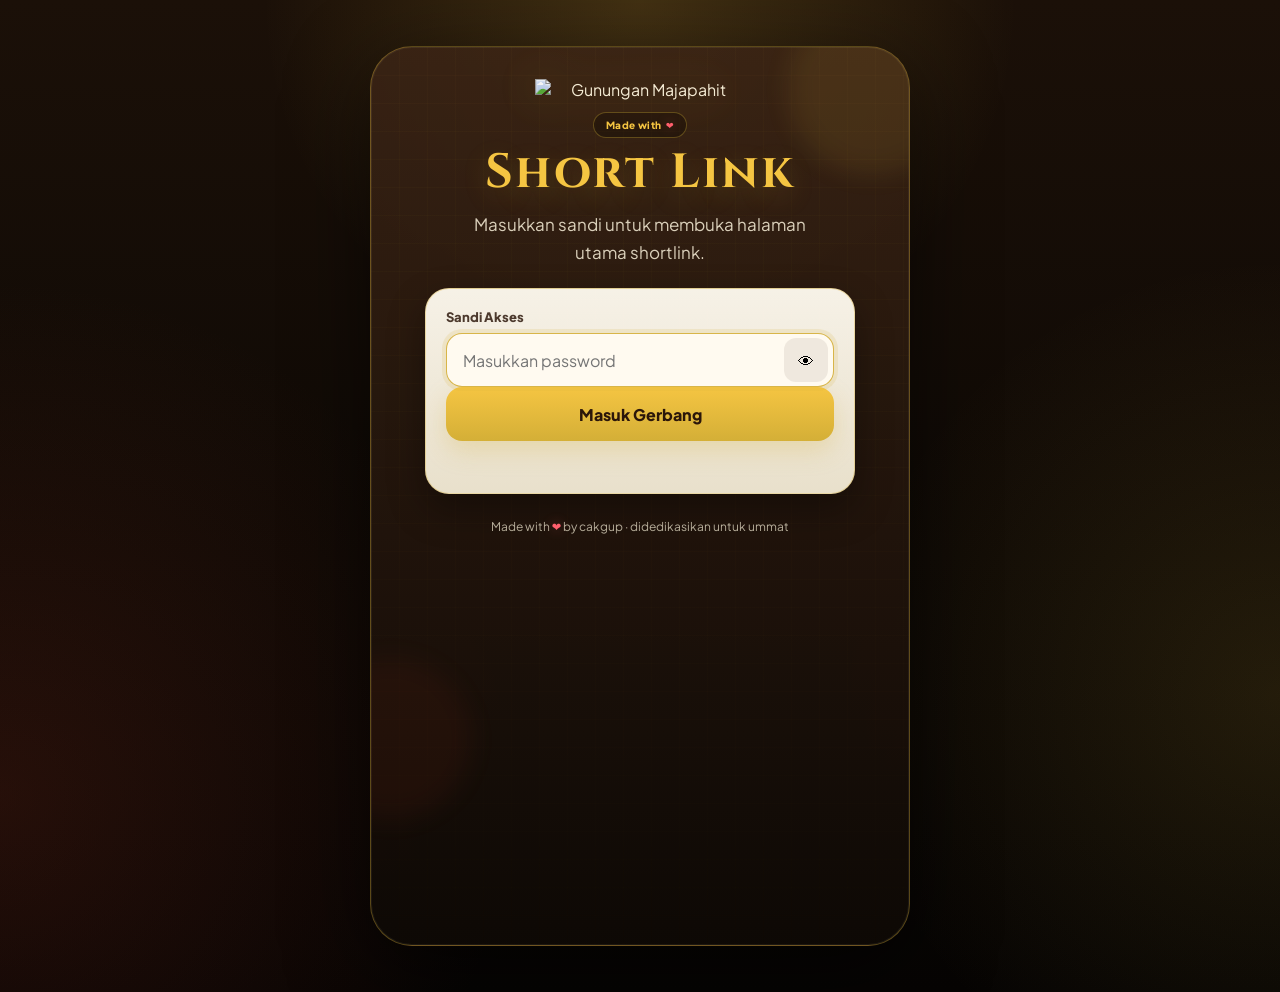
==== index.html @ 76bbe8bc "update" ====
<!doctype html>
<html lang="id">
<head>
  <meta charset="utf-8">
  <meta name="viewport" content="width=device-width, initial-scale=1, viewport-fit=cover">
  <meta name="theme-color" content="#0E0905">
  <meta name="description" content="Cakgup Shortlink - Made With Love">
  <title>Cakgup Shortlink · Short Link</title>
  <link rel="preconnect" href="https://fonts.googleapis.com">
  <link rel="preconnect" href="https://fonts.gstatic.com" crossorigin>
  <link href="https://fonts.googleapis.com/css2?family=Cinzel:wght@600;700;800&family=Plus+Jakarta+Sans:wght@400;500;600;700;800;900&display=swap" rel="stylesheet">
  <link rel="stylesheet" href="assets/css/style.css">
</head>
<body>
  <div id="app" aria-live="polite"></div>
  <script src="assets/js/config.js"></script>
  <script src="assets/js/auth.js"></script>
  <script src="assets/js/app.js"></script>
</body>
</html>
---- assets/css/style.css ----
:root {
  --bg-dark: #0e0905;
  --bg-deeper: #060403;
  --sogan: #3b2415;
  --sogan-soft: #5f3920;
  --gold: #d4af37;
  --gold-bright: #f5c542;
  --cream: #f5edd8;
  --cream-light: #fff7df;
  --brick: #8b2f1c;
  --text-dark: #2b160a;
  --text-muted: rgba(43, 22, 10, 0.72);
  --shadow: 0 24px 80px rgba(0, 0, 0, 0.55);
}

* {
  box-sizing: border-box;
}

html {
  min-height: 100%;
  background: var(--bg-dark);
}

body {
  margin: 0;
  min-height: 100dvh;
  overflow-x: hidden;
  font-family: "Plus Jakarta Sans", system-ui, -apple-system, BlinkMacSystemFont, "Segoe UI", sans-serif;
  color: var(--cream-light);
  background:
    radial-gradient(circle at 50% 0%, rgba(245, 197, 66, 0.18), transparent 32%),
    radial-gradient(circle at 0% 80%, rgba(139, 47, 28, 0.22), transparent 34%),
    radial-gradient(circle at 100% 70%, rgba(212, 175, 55, 0.12), transparent 30%),
    linear-gradient(180deg, #1b1008 0%, #0e0905 56%, #060403 100%);
}

a {
  color: inherit;
}

button,
input,
textarea {
  font: inherit;
}

button {
  -webkit-tap-highlight-color: transparent;
}

.page-shell {
  width: 100%;
  min-height: 100dvh;
  padding: clamp(18px, 4vw, 42px);
  display: flex;
  align-items: center;
  justify-content: center;
}

.mobile-frame {
  width: min(100%, 540px);
  min-height: min(calc(100dvh - 36px), 960px);
  position: relative;
  border: 1px solid rgba(212, 175, 55, 0.38);
  border-radius: clamp(26px, 7vw, 42px);
  padding: clamp(18px, 5vw, 30px);
  background:
    linear-gradient(180deg, rgba(59, 36, 21, 0.88), rgba(14, 9, 5, 0.94));
  box-shadow: var(--shadow), inset 0 0 0 1px rgba(255, 247, 223, 0.06);
  overflow: hidden;
}

.mobile-frame--compact {
  min-height: min(calc(100dvh - 36px), 820px);
}

.mobile-frame::before {
  content: "";
  position: absolute;
  inset: 0;
  background-image:
    linear-gradient(rgba(212, 175, 55, 0.04) 1px, transparent 1px),
    linear-gradient(90deg, rgba(212, 175, 55, 0.04) 1px, transparent 1px);
  background-size: 28px 28px;
  mask-image: linear-gradient(180deg, rgba(0,0,0,.8), rgba(0,0,0,.18));
  pointer-events: none;
}

.pattern-glow {
  position: absolute;
  border-radius: 999px;
  filter: blur(12px);
  opacity: 0.5;
  pointer-events: none;
}

.pattern-glow--one {
  width: 170px;
  height: 170px;
  top: -42px;
  right: -48px;
  background: rgba(245, 197, 66, 0.18);
}

.pattern-glow--two {
  width: 160px;
  height: 160px;
  left: -60px;
  bottom: 14%;
  background: rgba(139, 47, 28, 0.2);
}

.brand-header,
.card,
.toolbar-card,
.list-header,
.link-list,
.footer,
.topbar {
  position: relative;
  z-index: 1;
}

.topbar {
  display: flex;
  align-items: center;
  justify-content: space-between;
  gap: 12px;
  margin-bottom: 12px;
}

.topbar-badge,
.eyebrow,
.category-pill {
  display: inline-flex;
  align-items: center;
  width: fit-content;
  border: 1px solid rgba(212, 175, 55, 0.34);
  border-radius: 999px;
  color: var(--gold-bright);
  background: rgba(14, 9, 5, 0.36);
  letter-spacing: 0.08em;
  text-transform: uppercase;
}

.topbar-badge {
  padding: 8px 12px;
  font-size: 11px;
  font-weight: 800;
}

.link-button {
  border: 0;
  background: transparent;
  color: rgba(255, 247, 223, 0.75);
  font-weight: 700;
  cursor: pointer;
}

.brand-header {
  text-align: center;
  padding-top: 2px;
}

.gunungan {
  width: min(50vw, 210px);
  max-height: 260px;
  object-fit: contain;
  display: block;
  margin: 0 auto 12px;
  opacity: 0.95;
  filter: drop-shadow(0 0 22px rgba(212, 175, 55, 0.38));
}

.eyebrow {
  margin: 0 auto 10px;
  padding: 6px 12px;
  font-size: 10px;
  font-weight: 800;
  gap: 4px;
  letter-spacing: 0.045em;
  text-transform: none;
}

.love-icon {
  display: inline-flex;
  align-items: center;
  justify-content: center;
  color: #ff5f6d;
  font-size: 0.95em;
  filter: drop-shadow(0 0 6px rgba(255, 95, 109, 0.36));
}

.brand-title {
  margin: 0;
  font-family: "Cinzel", Georgia, serif;
  font-size: clamp(30px, 8vw, 48px);
  line-height: 1.04;
  letter-spacing: 0.045em;
  color: var(--gold-bright);
  text-shadow: 0 8px 28px rgba(212, 175, 55, 0.22);
}

.brand-subtitle {
  margin: 12px auto 22px;
  max-width: 360px;
  color: rgba(255, 247, 223, 0.82);
  font-size: clamp(14px, 3.7vw, 17px);
  line-height: 1.65;
}

.card,
.toolbar-card,
.link-card,
.empty-state {
  border: 1px solid rgba(212, 175, 55, 0.38);
  border-radius: 24px;
  background:
    linear-gradient(180deg, rgba(255, 250, 240, 0.96), rgba(245, 237, 216, 0.94));
  color: var(--text-dark);
  box-shadow: 0 16px 36px rgba(0, 0, 0, 0.34);
}

.card,
.toolbar-card {
  padding: 20px;
}

.login-card,
.redirect-card,
.error-card {
  max-width: 430px;
  margin: 0 auto;
}

.label {
  display: block;
  margin: 0 0 8px;
  color: rgba(43, 22, 10, 0.84);
  font-size: 13px;
  font-weight: 800;
}

.input,
.textarea {
  width: 100%;
  border: 1px solid rgba(59, 36, 21, 0.22);
  border-radius: 16px;
  padding: 0 16px;
  color: var(--text-dark);
  background: #fffaf0;
  outline: none;
  transition: border-color .2s ease, box-shadow .2s ease;
}

.input {
  min-height: 54px;
}

.textarea {
  min-height: 96px;
  padding-top: 14px;
  resize: vertical;
}

.input:focus,
.textarea:focus {
  border-color: rgba(212, 175, 55, 0.9);
  box-shadow: 0 0 0 4px rgba(212, 175, 55, 0.16);
}

.password-row {
  position: relative;
}

.password-row .input {
  padding-right: 58px;
}

.icon-button {
  width: 44px;
  height: 44px;
  position: absolute;
  top: 5px;
  right: 6px;
  border: 0;
  border-radius: 12px;
  background: rgba(59, 36, 21, 0.08);
  cursor: pointer;
}

.button,
.mini-button {
  display: inline-flex;
  align-items: center;
  justify-content: center;
  text-decoration: none;
  cursor: pointer;
  -webkit-appearance: none;
}

.button {
  width: 100%;
  min-height: 54px;
  border: 0;
  border-radius: 16px;
  padding: 0 16px;
  font-weight: 900;
  font-size: 16px;
}

.button-primary {
  color: #2b160a;
  background: linear-gradient(180deg, var(--gold-bright), var(--gold));
  box-shadow: 0 10px 24px rgba(212, 175, 55, 0.26);
}

.button-secondary {
  margin-top: 14px;
  color: var(--cream-light);
  background: linear-gradient(180deg, #7a2c1a, #58200f);
  border: 1px solid rgba(245, 197, 66, 0.28);
  box-shadow: 0 10px 22px rgba(88, 32, 15, 0.25);
}

.button-small {
  width: auto;
  min-height: 44px;
  padding: 0 16px;
  font-size: 14px;
}

.mini-button {
  min-height: 40px;
  border: 1px solid rgba(212, 175, 55, 0.38);
  border-radius: 999px;
  padding: 0 14px;
  color: var(--gold-bright);
  background: rgba(14, 9, 5, 0.38);
  font-size: 13px;
  font-weight: 800;
}

.danger-button {
  color: var(--cream-light);
  border-color: rgba(139, 47, 28, 0.55);
  background: linear-gradient(180deg, #9b2f1c, #642011);
}

.danger-button:disabled {
  opacity: 0.72;
  cursor: wait;
}

.message {
  min-height: 20px;
  margin: 12px 0 0;
  font-size: 13px;
  line-height: 1.55;
}

.message-error {
  color: #9b1c1c;
}

.message-success {
  color: #18633a;
}

.toolbar-card {
  margin: 0 0 16px;
}

.admin-card {
  margin: 0 0 18px;
}

.form-grid {
  display: grid;
  gap: 14px;
}

.check-row {
  display: flex;
  align-items: center;
  gap: 10px;
  color: var(--text-muted);
  font-size: 14px;
  font-weight: 700;
}

.check-row input {
  width: 20px;
  height: 20px;
  accent-color: var(--gold);
}

.list-header {
  display: flex;
  align-items: flex-end;
  justify-content: space-between;
  gap: 12px;
  margin: 18px 0 12px;
}

.section-title {
  margin: 0;
  font-family: "Cinzel", Georgia, serif;
  font-size: 21px;
  line-height: 1.2;
  color: var(--gold-bright);
}

.card .section-title,
.toolbar-card .section-title,
.link-card .section-title,
.empty-state .section-title,
.error-card .section-title,
.redirect-card .section-title,
.admin-card .section-title {
  color: var(--text-dark);
}

.section-desc {
  margin: 6px 0 0;
  color: rgba(255, 247, 223, 0.72);
  font-size: 13px;
  line-height: 1.55;
}

.card .section-desc,
.empty-state p,
.link-desc,
.admin-card .section-desc {
  color: var(--text-muted);
}

.centered {
  text-align: center;
}

.link-list {
  display: grid;
  gap: 14px;
}

.link-card {
  padding: 16px;
}

.link-card.hidden,
.hidden {
  display: none !important;
}

.category-pill {
  padding: 5px 9px;
  color: var(--brick);
  background: rgba(212, 175, 55, 0.13);
  border-color: rgba(139, 47, 28, 0.18);
  font-size: 10px;
  font-weight: 900;
}

.link-title {
  margin: 10px 0 6px;
  color: var(--text-dark);
  font-size: 18px;
  line-height: 1.3;
}

.link-desc {
  margin: 0 0 10px;
  font-size: 14px;
  line-height: 1.55;
}

.link-slug {
  display: inline-flex;
  width: fit-content;
  margin-bottom: 12px;
  color: var(--brick);
  font-size: 13px;
  font-weight: 900;
  background: transparent;
}

.link-actions {
  display: flex;
  gap: 10px;
  flex-wrap: wrap;
}

.empty-state {
  padding: 20px;
  text-align: center;
}

.empty-state h3 {
  margin: 0 0 8px;
}

.empty-state p {
  margin: 0;
  line-height: 1.55;
}

.hint {
  margin-top: 10px !important;
  font-size: 12px;
}

.skeleton-card {
  min-height: 136px;
  border-radius: 24px;
  background: linear-gradient(100deg, rgba(245, 237, 216, 0.75), rgba(255, 250, 240, 0.96), rgba(245, 237, 216, 0.75));
  background-size: 200% 100%;
  animation: shimmer 1.4s infinite linear;
}

.spinner {
  width: 54px;
  height: 54px;
  margin: 4px auto 16px;
  border: 5px solid rgba(59, 36, 21, 0.14);
  border-top-color: var(--gold);
  border-radius: 999px;
  animation: spin .9s linear infinite;
}

.footer {
  margin-top: 24px;
  text-align: center;
  color: rgba(255, 247, 223, 0.68);
  font-size: 12px;
  line-height: 1.5;
}

@keyframes spin {
  to { transform: rotate(360deg); }
}

@keyframes shimmer {
  to { background-position-x: -200%; }
}

@media (min-width: 720px) {
  .page-shell {
    padding: 46px;
  }

  .mobile-frame {
    min-height: 900px;
  }

  .link-card {
    display: flex;
    align-items: flex-end;
    justify-content: space-between;
    gap: 16px;
  }

  .link-actions {
    flex-shrink: 0;
  }
}

@media (max-width: 380px) {
  .page-shell {
    padding: 12px;
  }

  .mobile-frame {
    border-radius: 24px;
    padding: 16px;
  }

  .gunungan {
    width: min(48vw, 160px);
  }

  .brand-title {
    font-size: 28px;
  }

  .list-header {
    align-items: flex-start;
    flex-direction: column;
  }
}
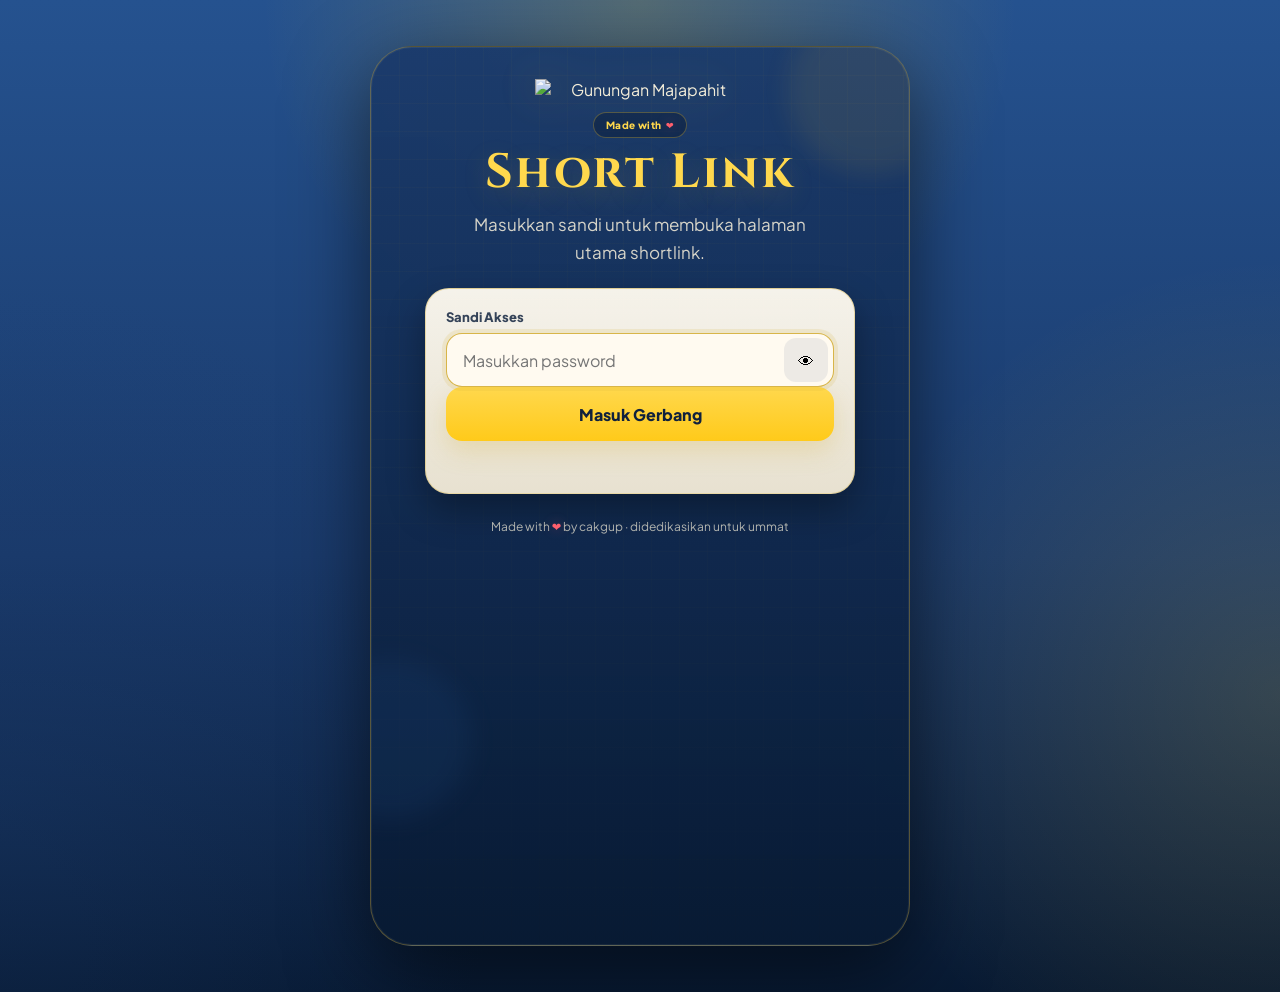
==== commit 78ba433c: "update" ====
--- a/index.html
+++ b/index.html
@@ -3,13 +3,13 @@
 <head>
   <meta charset="utf-8">
   <meta name="viewport" content="width=device-width, initial-scale=1, viewport-fit=cover">
-  <meta name="theme-color" content="#0E0905">
-  <meta name="description" content="Cakgup Shortlink - Made With Love">
+  <meta name="theme-color" content="#1A3A6B">
+  <meta name="description" content="CakGup Shortlink - Made With Love">
   <title>Cakgup Shortlink · Short Link</title>
   <link rel="preconnect" href="https://fonts.googleapis.com">
   <link rel="preconnect" href="https://fonts.gstatic.com" crossorigin>
   <link href="https://fonts.googleapis.com/css2?family=Cinzel:wght@600;700;800&family=Plus+Jakarta+Sans:wght@400;500;600;700;800;900&display=swap" rel="stylesheet">
-  <link rel="stylesheet" href="assets/css/style.css">
+  <link rel="stylesheet" href="assets/css/style.css?v=20260527-blue">
 </head>
 <body>
   <div id="app" aria-live="polite"></div>
--- a/assets/css/style.css
+++ b/assets/css/style.css
@@ -1,15 +1,17 @@
 :root {
-  --bg-dark: #0e0905;
-  --bg-deeper: #060403;
-  --sogan: #3b2415;
-  --sogan-soft: #5f3920;
-  --gold: #d4af37;
-  --gold-bright: #f5c542;
+  --primary: #1A3A6B;
+  --accent: #FFCA1A;
+  --bg-dark: var(--primary);
+  --bg-deeper: #081a33;
+  --sogan: var(--primary);
+  --sogan-soft: #25528f;
+  --gold: var(--accent);
+  --gold-bright: #ffd84d;
   --cream: #f5edd8;
   --cream-light: #fff7df;
-  --brick: #8b2f1c;
-  --text-dark: #2b160a;
-  --text-muted: rgba(43, 22, 10, 0.72);
+  --brick: var(--primary);
+  --text-dark: #10213d;
+  --text-muted: rgba(16, 33, 61, 0.72);
   --shadow: 0 24px 80px rgba(0, 0, 0, 0.55);
 }
 
@@ -29,10 +31,10 @@
   font-family: "Plus Jakarta Sans", system-ui, -apple-system, BlinkMacSystemFont, "Segoe UI", sans-serif;
   color: var(--cream-light);
   background:
-    radial-gradient(circle at 50% 0%, rgba(245, 197, 66, 0.18), transparent 32%),
-    radial-gradient(circle at 0% 80%, rgba(139, 47, 28, 0.22), transparent 34%),
-    radial-gradient(circle at 100% 70%, rgba(212, 175, 55, 0.12), transparent 30%),
-    linear-gradient(180deg, #1b1008 0%, #0e0905 56%, #060403 100%);
+    radial-gradient(circle at 50% 0%, rgba(255, 202, 26, 0.22), transparent 32%),
+    radial-gradient(circle at 0% 80%, rgba(26, 58, 107, 0.36), transparent 34%),
+    radial-gradient(circle at 100% 70%, rgba(255, 202, 26, 0.14), transparent 30%),
+    linear-gradient(180deg, #25528f 0%, var(--primary) 56%, var(--bg-deeper) 100%);
 }
 
 a {
@@ -66,7 +68,7 @@
   border-radius: clamp(26px, 7vw, 42px);
   padding: clamp(18px, 5vw, 30px);
   background:
-    linear-gradient(180deg, rgba(59, 36, 21, 0.88), rgba(14, 9, 5, 0.94));
+    linear-gradient(180deg, rgba(26, 58, 107, 0.94), rgba(8, 26, 51, 0.96));
   box-shadow: var(--shadow), inset 0 0 0 1px rgba(255, 247, 223, 0.06);
   overflow: hidden;
 }
@@ -108,7 +110,7 @@
   height: 160px;
   left: -60px;
   bottom: 14%;
-  background: rgba(139, 47, 28, 0.2);
+  background: rgba(37, 82, 143, 0.28);
 }
 
 .brand-header,
@@ -139,7 +141,7 @@
   border: 1px solid rgba(212, 175, 55, 0.34);
   border-radius: 999px;
   color: var(--gold-bright);
-  background: rgba(14, 9, 5, 0.36);
+  background: rgba(8, 26, 51, 0.42);
   letter-spacing: 0.08em;
   text-transform: uppercase;
 }
@@ -237,7 +239,7 @@
 .label {
   display: block;
   margin: 0 0 8px;
-  color: rgba(43, 22, 10, 0.84);
+  color: rgba(16, 33, 61, 0.84);
   font-size: 13px;
   font-weight: 800;
 }
@@ -245,7 +247,7 @@
 .input,
 .textarea {
   width: 100%;
-  border: 1px solid rgba(59, 36, 21, 0.22);
+  border: 1px solid rgba(26, 58, 107, 0.22);
   border-radius: 16px;
   padding: 0 16px;
   color: var(--text-dark);
@@ -286,7 +288,7 @@
   right: 6px;
   border: 0;
   border-radius: 12px;
-  background: rgba(59, 36, 21, 0.08);
+  background: rgba(26, 58, 107, 0.08);
   cursor: pointer;
 }
 
@@ -311,7 +313,7 @@
 }
 
 .button-primary {
-  color: #2b160a;
+  color: var(--text-dark);
   background: linear-gradient(180deg, var(--gold-bright), var(--gold));
   box-shadow: 0 10px 24px rgba(212, 175, 55, 0.26);
 }
@@ -319,9 +321,9 @@
 .button-secondary {
   margin-top: 14px;
   color: var(--cream-light);
-  background: linear-gradient(180deg, #7a2c1a, #58200f);
+  background: linear-gradient(180deg, var(--sogan-soft), var(--primary));
   border: 1px solid rgba(245, 197, 66, 0.28);
-  box-shadow: 0 10px 22px rgba(88, 32, 15, 0.25);
+  box-shadow: 0 10px 22px rgba(26, 58, 107, 0.25);
 }
 
 .button-small {
@@ -337,15 +339,15 @@
   border-radius: 999px;
   padding: 0 14px;
   color: var(--gold-bright);
-  background: rgba(14, 9, 5, 0.38);
+  background: rgba(8, 26, 51, 0.42);
   font-size: 13px;
   font-weight: 800;
 }
 
 .danger-button {
   color: var(--cream-light);
-  border-color: rgba(139, 47, 28, 0.55);
-  background: linear-gradient(180deg, #9b2f1c, #642011);
+  border-color: rgba(255, 95, 109, 0.55);
+  background: linear-gradient(180deg, #d93f5d, #9b1c3d);
 }
 
 .danger-button:disabled {
@@ -458,7 +460,7 @@
   padding: 5px 9px;
   color: var(--brick);
   background: rgba(212, 175, 55, 0.13);
-  border-color: rgba(139, 47, 28, 0.18);
+  border-color: rgba(26, 58, 107, 0.18);
   font-size: 10px;
   font-weight: 900;
 }
@@ -523,7 +525,7 @@
   width: 54px;
   height: 54px;
   margin: 4px auto 16px;
-  border: 5px solid rgba(59, 36, 21, 0.14);
+  border: 5px solid rgba(26, 58, 107, 0.14);
   border-top-color: var(--gold);
   border-radius: 999px;
   animation: spin .9s linear infinite;
